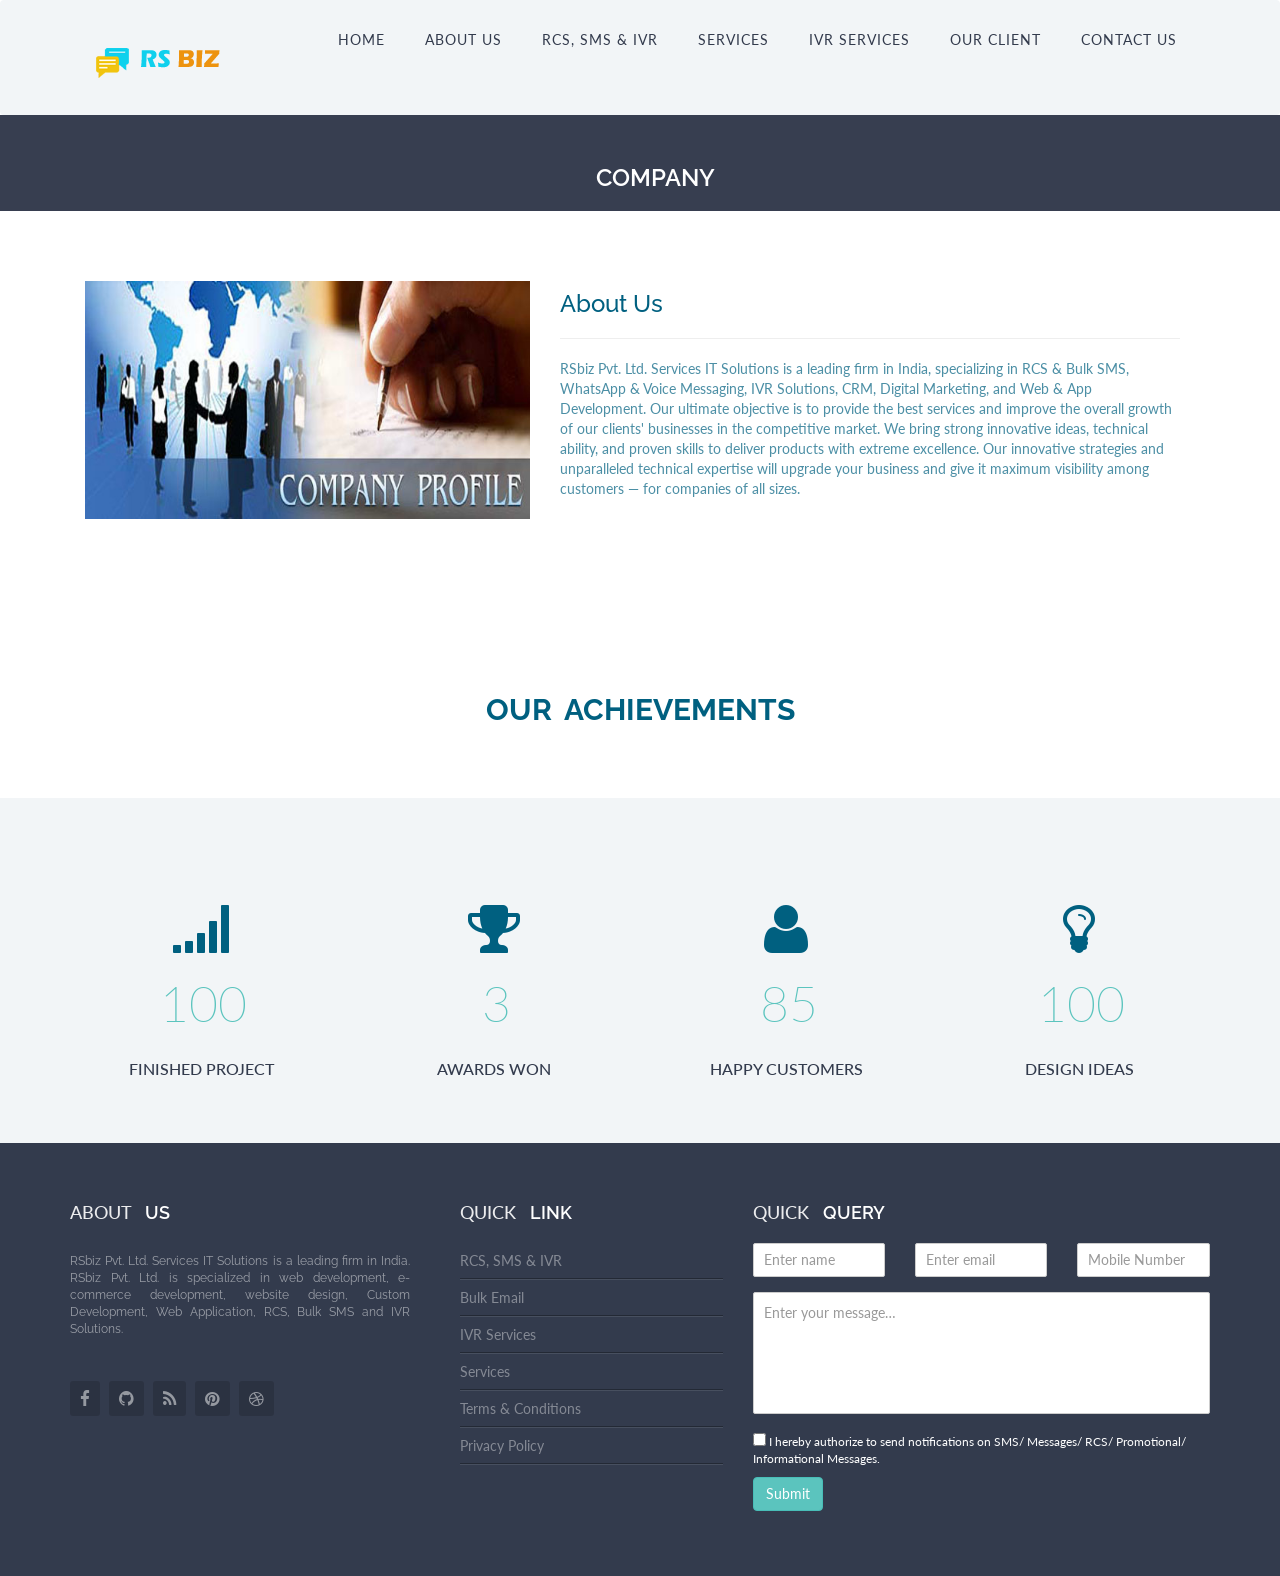
==== about-us.html @ 3142c150 "Initial commit: RCS, SMS & IVR rebrand - updated navbar and all service page content" ====
<!DOCTYPE html>

<!--[if lt IE 7 ]><html class="ie ie6" lang="en"> <![endif]-->

<!--[if IE 7 ]><html class="ie ie7" lang="en"> <![endif]-->

<!--[if IE 8 ]><html class="ie ie8" lang="en"> <![endif]-->

<!--[if (gte IE 9)|!(IE)]><!--><html class="not-ie" lang="en"> <!--<![endif]-->

<head>

	<!-- Basic Meta Tags -->

  <meta charset="utf-8">



  <!-- Title -->

  <title>RSbiz Pvt. Ltd. </title>

  <meta name="description" content="">

  <meta name="keywords" content="">

  <meta name="viewport" content="width=device-width, initial-scale=1.0">



  <!--[if (gte IE 9)|!(IE)]>

    <meta http-equiv="X-UA-Compatible" content="IE=edge">

    <meta http-equiv="Content-Type" content="text/html;charset=utf-8">

    <![endif]--> 



    <!-- Favicon -->

    <link href="img/favicon.png" rel="icon" type="image/png">



    <!-- Bootstrap -->

    <link href="css/bootstrap.min.css" rel="stylesheet">



    <!-- Font awesome -->

    <link href="css/font-awesome.min.css" rel="stylesheet"> 



    <!-- Animation -->

    <link href="css/animate.css" rel="stylesheet">



    <!-- Styles -->

    <link href="css/style.css" rel="stylesheet">



    <!-- Web Fonts -->

    <link href='http://fonts.googleapis.com/css?family=Lato:300,400,700,900,300italic,400italic,700italic' rel='stylesheet' type='text/css'>

    <link href='http://fonts.googleapis.com/css?family=Raleway:400,600,800,700' rel='stylesheet' type='text/css'>



  </head>













  <body>



    <!-- Header -->
    <header> 
 <div class="row">
<div class="col-md-12">
   <!-- Nav -->
   <div class="navbar navbar-custom" id="nav" role="navigation">

	 <div class="col-md-3">

            <a href="#" class="logo" title="Home"><img src="img/logo.png" alt=""></a>

            </div>

      <div class="container">

        <div class="navbar-header">

          <button type="button" class="navbar-toggle" data-toggle="collapse" data-target=".navbar-collapse">

            <span class="sr-only">Toggle navigation</span>

            <span class="icon-bar"></span>

            <span class="icon-bar"></span>

            <span class="icon-bar"></span>

          </button>

        </div>

        <div class="collapse navbar-collapse">

          <ul class="nav navbar-nav">



            <li class="dropdown">

              <a href="index.html">Home</a>

             

            </li>

			 <li class="dropdown">

              <a href="about-us.html">About Us</a>

            

            </li>

            <li class="dropdown">

              <a href="bulk-sms.html">RCS, SMS &amp; IVR</a>

              

            </li>



            <li class="dropdown">

              <a href="services.html">Services</a>

             

            </li>
		



           <li class="dropdown">

               <a href="ivr-services.html" title="">IVR Services</a>

             

            </li>

 <li class="dropdown">

               <a href="client.html" title="">Our Client</a>

             

            </li>

            



          



           



            <li class="dropdown">

              <a href="contact-us.html">Contact Us</a>

              

            </li>



          </ul>

        </div><!--/.nav-collapse -->

      </div>

    </div>
    
</div>

</div>
</header>

   

  







    <!-- HEADER-TITLE

    ================================================== -->

    <div class="row">

      <div class="header-wrapper text-ca text-2">

        <h3>Company</h3>

        

      </div>

    </div>



    <!-- end of header-title -->





    <!-- Services-1

    ================================================== -->

	<section class="blog_sidebar">

      <div class="container">



        <div class="col-md-12 ">

		<div class="row blog_item_list">

            <div class="col-lg-5 col-md-5 col-sm-5">

              <a href="#">

                <img class="img-responsive" src="img/profile.jpg" alt="portfolio" />

              </a>

            </div>

            <div class="col-lg-7 col-md-7 col-sm-7 text-left blog_detail">

              <h3>About Us

              </h3>

              

              <hr>

              <p>RSbiz Pvt. Ltd. Services IT Solutions is a leading firm in India, specializing in RCS &amp; Bulk SMS, WhatsApp &amp; Voice Messaging, IVR Solutions, CRM, Digital Marketing, and Web &amp; App Development. Our ultimate objective is to provide the best services and improve the overall growth of our clients' businesses in the competitive market. We bring strong innovative ideas, technical ability, and proven skills to deliver products with extreme excellence. Our innovative strategies and unparalleled technical expertise will upgrade your business and give it maximum visibility among customers — for companies of all sizes.</p>         

            </div>

          </div>

		  </div>

		  </div>

		  </section>

   



    <!-- End Services-4-->



    <!-- End Services-1-->













    <!-- Services-2

    ================================================== -->

	<section class="section">

    <div class="container">

      <div class="row wow swing">

        <h2 class="h2 text-bold-7 padding-b-20">Our <span class="txt-custom">Achievements</span></h2>

      </div>



      <!-- Team-member-1 -->

     

      <!-- Team-member-2 -->

      

      <!-- Team-member-3 -->

      

      <!-- Team-member-4 -->

      

    </div>

  </section>

    <section class="section bg-gray">

    <div class="container">

      <div class="row">

        <div class="col-md-3 col-sm-6 col-xs-6 wow pulse">

          <div class="counter">

            <i class="fa fa-signal fa-4x"></i>

            <div class="statistic-counter">

              <p><span>100</span></p>

              <p>Finished Project</p>

            </div>

          </div>

        </div>



        <div class="col-md-3 col-sm-6 col-xs-6 wow pulse">

          <div class="counter">

            <i class="fa fa-trophy fa-4x"></i>

            <div class="statistic-counter">

              <p><span>3</span></p>

              <p>Awards Won</p>

            </div>

          </div>

        </div>



        <div class="col-md-3 col-sm-6 col-xs-6 wow pulse">

          <div class="counter">

            <i class="fa fa-user fa-4x"></i>

            <div class="statistic-counter">

              <p><span>85</span></p>

              <p>Happy Customers</p>

            </div>

          </div>

        </div>



        <div class="col-md-3 col-sm-6 col-xs-6 wow pulse">

          <div class="counter">

            <i class="fa fa-lightbulb-o fa-4x"></i>

            <div class="statistic-counter">

              <p><span>100</span></p>

              <p>Design Ideas</p>

            </div>

          </div>

        </div>



      </div>

    </div>

  </section>



    <!-- end of Services-2 -->



   

    <!-- FOOTER-Top

    ================================================== -->

  
    <section class="footer2 bg-dark">

      <div class="container">

        <div class="row">
        <!-- About-US-->

          <div class="col-md-4 col-sm-6 footer-text">

            <h4>About <span>&nbsp;us</span></h4>

                      <p>RSbiz Pvt. Ltd.  Services IT Solutions is a leading firm in India. RSbiz Pvt. Ltd.  is specialized in web development, e-commerce development, website design, Custom Development, Web Application, RCS, Bulk SMS and IVR Solutions.</p>

              <ul class="social-links margin-t-35">

                <li><a href="#"><i class="fa fa-facebook"></i></a></li>

                <li><a href="#"><i class="fa fa-github"></i></a></li>

                <li><a href="#"><i class="fa fa-rss"></i></a></li>

                <li><a href="#"><i class="fa fa-pinterest"></i></a></li>

                <li><a href="#"><i class="fa fa-dribbble"></i></a></li>

              </ul>

          </div>

 <!-- Recent-Post-->

          <div class="col-md-3 col-sm-6">

            <h4>Quick <span>&nbsp;Link</span></h4>

            <ul class="list-unstyled">

              <li>



                <a class="block" href="bulk-sms.html">RCS, SMS &amp; IVR</a>

                <br>

              

              </li>

              <li>

                <a class="block" href="bulk-email.html">Bulk Email</a>

                <br>

                

              </li>

              <li>

                <a class="block" href="ivr-services.html">IVR Services</a>

                <br>

             

              </li>

			   <li>

                <a class="block" href="services.html">   Services</a>

                <br>

           

              </li>
			  
			  <li>

                <a class="block" href="terms.html">   Terms & Conditions</a>

                <br>

           

              </li>
			  
			  <li>

                <a class="block" href="privacy.html">   Privacy Policy</a>

                <br>

           

              </li>


            </ul>

          </div>

          <!-- Recent-Tweets-->

         

          <!-- Flickr-Photos-->

         <div class="col-md-5 col-sm-6">

            <h4>Quick <span>&nbsp;Query</span></h4>

           
           <form role="form" action="mail.php" method="post" style="">



            <div class="row">

              <div class="col-md-4 col-sm-6">

                  <div class="form-group form-custom">

                   

                    <input type="text" class="form-control" name="cname"  placeholder="Enter name" title="Please enter your name (at least 2 characters)" required>

                  </div>

                </div>

                <div class="col-md-4 col-sm-6">

                  <div class="form-group form-custom">

                   

                    <input type="email" class="form-control" name="email" placeholder="Enter email" title="Please enter a valid email address" required>

                  </div>

                </div>
				
				 <div class="col-md-4 col-sm-6">

                  <div class="form-group form-custom">

                   

                    <input type="email" class="form-control" name="Mobile Number" placeholder="Mobile Number" title="Please enter a valid Mobile Number" required>

                  </div>

                </div>


            </div> 



            <!-- End of row -->



            <div class="row">

              <div class="col-md-12">

                <div class="form-group form-custom">

               

                <textarea name="mes" class="form-control" cols="3" rows="5" placeholder="Enter your message…" title="Please enter your message (at least 10 characters)"></textarea>

              </div>

              </div>

            </div> 



            <!-- End of row -->



            <div class="row">

              <div class="col-md-12">

                                         
                <div class="form-group">
   <p class="form-check-label small" for="flexCheckDefault" style="color:#ffffff;">
   <input class="form-check-input me-2 " type="checkbox" value=""
                                                id="flexCheckDefault">
                                                I hereby authorize to send notifications on SMS/ Messages/ RCS/ Promotional/ Informational Messages.
                                            </p>
                  <button type="submit" class="btn btn-info">Submit</button>

                </div>

              </div>

            </div> <!-- End of row -->



          </form>

          </div>

        
        </div>

      </div>

    </section>




    <!-- End Footer-top-->











    <!-- FOOTER

    ================================================== -->



   



    <!-- End Footer-->









   <!-- JavaScripts -->

   <script type="text/javascript" src="js/jquery-1.10.2.js"></script> 

   <!-- Bootstrap -->                                                      

   <script type="text/javascript" src="js/bootstrap.min.js"></script>

   <!-- Scroll -->

   <script src="js/scroll.js"></script>

   <!-- Hover-effect --> 

   <script type="text/javascript" src="js/jquery.hoverdir.js"></script>

   <script type="text/javascript">

   $(function() { $(' .portfolio-wrapper > .effect ').each( function() { $(this).hoverdir(); } );});

   </script>

   <!-- Bxslider -->  

   <script src="js/owl.carousel.js"></script>

   <!-- Sticky --> 

   <script type="text/javascript" src="js/jquery.sticky.js"></script> 

   <!-- Tinynav --> 

   <script type="text/javascript" src="js/tinynav.min.js"></script>

   <!-- wow/animation -->  

   <script src="js/wow.min.js"></script>

   <script>new WOW().init();</script>  

   <!-- Tinynav --> 

   <script type="text/javascript" src="js/jquery.flexslider.js"></script>

   <!-- Custom --> 

   <script type="text/javascript" src="js/main01.js"></script> 

   

  </body>

</html>
---- css/style.css ----
/*-------------------------------------------------
 =  Table of Css

 1.GENERAL
 2.LOGO
 3.NAVIGATION  
 4.HOME/FLEXSLIDER/VIDEO BACKGROUND
 5.SERVICES
 6.PORTFOLIO
 7.SIDEBAR
 8.TEAM/PROFILE
 9.CLIENT
 10.COUNTER NUMBER
 11.BLOG
 12.PAGES
 13.FEATURES
 14.CONTACT
 15.FOOTER
 16.SCROLLBAR-STYLE(ONLY FOR CHROME)
 17.HEADER-TITLE
 18.RESPONSIVE STYLE
-------------------------------------------------*/


body{
	overflow-x: hidden;
	overflow-y: scroll;
	font-family: 'Lato', sans-serif;
	color: #006080;
	text-align: center;
}

.top-header {color: rgba(255, 255, 255, 0.3);
    background-color: #2d343e;
    background-color: #414750;
    height:64px;}
	
.top-header ul li { margin:0;
padding:0;
list-style-type: none;
vertical-align: middle;
display: inline-block;
    }
	
.top-header .list-group li > img {
    display: inline-block;
    vertical-align: middle;
	margin-top:5px;
	}
	
.top-header .list-group li + li { margin-left:10px;}

    
.top-header .list-group, span {margin: 0 0 0 5px;
    line-height:4px;
	/*font-size:16px;*/
	text-align:left;}




.top-header .list-group { float: left;
    }


/*-------------------------------------------------*/
/* 1. GENERAL
/*-------------------------------------------------*/
.section{
	padding-top: 6em;
	padding-bottom: 3em;
}
textarea,input[type="text"]{
    resize: none;
    display: inline-block;
   -webkit-font-smoothing: antialiased;
}


/* ------Background-colors-----*/
.bg-gray{
	background-color: #f2f5f7;
}
.bg-dark{
	background-color: #333b4d;
}
.bg-black{
	background-color: rgba(0,0,0,0.9);
}


/* ------Padding/Marging Class-----*/
.padding-0{
	padding: 0;
}
.padding_30{
	padding: 30px 0px;
}
.padding_50{
	padding: 50px 0px;
}
.padding_100{
	padding: 100px 0px;
}
.padding-t-10{
	padding-top: 10px;
}
.padding-t-15{
	padding-top: 15px;
}
.padding-t-20{
	padding-top: 20px;
}
.padding-t-30{
	padding-top: 30px;
}
.padding-t-50{
	padding-top: 50px;
}
.padding-t-b-10{
	padding-top: 10px !important;
	padding-bottom: 10px !important;
}
.padding-t-b-15{
	padding-top:15px;
	padding-bottom: 15px;
}
.padding-b-10{
	padding-bottom: 10px;
}
.padding-b-20{
	padding-bottom: 20px;
}
.padding-l-r-20{
	padding: 0px 20px;
}
.padding-l-r-40{
	padding: 0px 40px;
}
.margin-0{
	margin: 0;
}
.margin-t-35{
	margin-top: 35px !important;
}


/* ------Image width 100%------*/
.img-w img{
	width: 100%;
}


/* ------Social-----*/
ul.social li{
	display: inline;
	text-align: center;
}
ul.social li i{
	padding: 8px;
	border: 1px solid #333b4d;
	font-weight: 400;
	color: #333b4d;
	margin-top:15px;
}
ul.social li i:hover{
	color: #5bc4be;
	border: 1px solid #5bc4be;
}


/* -----Bootstrap-BUTTONS-----*/
.btn:focus,.btn:active{
	outline: none;
}


/* ------TYPOGRAPHY-----*/
.txt-custom{
	color: #006080;
}
.txt-primary{
	color: #333b4d;
}
.txt-white{
	color: #fff;
}
.text-2{
	font-family: 'Raleway', sans-serif;
}
.text-16{
	font-size: 16px;
}
.text-ca{
	text-transform: uppercase;
}
.text-bold-7{
	font-weight: 700;
}
.text-bold-6{
	font-weight: 600;
}
.text-bold-5{
	font-weight: 500;
}
.text-bold-8{
	font-weight: 800;
}
p{
	font-size: 15px;
}
a{
	color: #333b4d;
}
a:focus{
	outline: none;
}
a:hover{
	text-decoration: none;
	color: rgba(51,59,77,.7 );
}
.ver-align{
	vertical-align: middle;
}
.fl-left{
	float: left;
}
.h1,.h2,.h3,.h4,.h5,.h6{
	text-transform: uppercase;
	font-family: 'Raleway', sans-serif;
}


/* --------------------------------------------------------	*/
/* 2. LOGO  */
/* --------------------------------------------------------	*/

.top-container {
	text-align: center;
	vertical-align: middle;
	background-color: #000;
}
.logo img {
	padding:20px 0px 20px 0px;
}

/* --------------------------------------------------------	*/
/* 3. Navigation  */
/* --------------------------------------------------------	*/

.navbar,.navbar-collapse{
	border: none;
	margin-bottom: 0px;
	min-height: 10px;
	width: 100%;
	z-index: 10000;
}
.navbar-nav,.nav li{
	float: none;
}
.nav{
	text-align:center;
	/*border-top: 1px solid #ccc;*/
	margin-top:20px;
}


#header {
    width: 100%;
    float: left;
    z-index: 1500;
    position: relative;
    backface-visibility: hidden;
    -webkit-backface-visibility: hidden;}


#header.sticky {
    position: fixed;
    top: 0;
    left: 0;
}

.nav li{
	display:inline;
}
.nav>li>a{
	padding: 10px 18px;
	display:inline-block;
}

.navbar-custom{
	background-color: #f2f5f7;
	/*-webkit-box-shadow: 2px 4px 5px 0px rgba(0, 0, 0, 0.2);
	-moz-box-shadow:    2px 4px 5px 0px rgba(0, 0, 0, 0.2);
	box-shadow:         2px 4px 5px 0px rgba(0, 0, 0, 0.2);
	border-radius: 0px;*/
}

.navbar-nav>li>a {
	color: #333b4d;
	font-size: 14px;
	text-transform: uppercase;
	letter-spacing: 1px; 
}


.navbar-toggle{
	border: 1px solid #000;
}

span.icon-bar{
	background-color: #000;
}

.navbar-nav>li>a:hover,.navbar-nav>li>a:focus{
	color: #5bc4be;
	background-color: #f2f5f7;
	-webkit-transition: all 0.3s ease-out;
	-moz-transition: all 0.3s ease-out;
	-ms-transition: all 0.3s ease-out;
	-o-transition: all 0.3s ease-out;
	transition: all 0.3s ease-out;
}

.nav .open > a:focus,.nav .open >a:active{
	background-color: #f2f5f7;
	outline: none;
}
.caret{
	margin-top: -4px;
}
/* ------DROPDOWN-----*/
@media (min-width: 767px) {

	/*Dropdown Menu*/
	.navbar-nav .dropdown-menu { 
		padding: 0;
		border: none;
		min-width: 170px;
		border-radius: 0; 
		z-index: 9999 !important;
		margin-top: 12px !important;
		border-top: 3px solid #5bc4be;
	}

	.navbar-nav .dropdown-menu li a { 
		color: #333b4d; 
		font-size: 14px; 
		font-weight: 400; 
		padding: 7px 25px; 
		text-align: left;
		border-bottom: solid 1px #eee;
	}
	.navbar-nav .dropdown-menu li > a:hover {
		color: #5bc4be;
		-webkit-transition: all 0.1s ease-in-out;
		-moz-transition: all 0.1s ease-in-out;
		-o-transition: all 0.1s ease-in-out;
		transition: all 0.1s ease-in-out;
	}

	.navbar-nav .dropdown-menu li > a:focus {
		background: none;
	}	
	.navbar-nav > li.dropdown:hover > .dropdown-menu {
		display: block;
	}
}

/*-------------------------------------------------*/
/* 4. HOME  / FLEXSLIDER / VIDEO BACKGROUND
/*-------------------------------------------------*/

.home-section {
	position: relative;
	overflow: hidden !important;
	width: 100%;
	height: 100%;
}

.bg-home {
	position: absolute;
	width: 100%;
	height: 100%;
	min-width: 1920px;
	top: 0;
	left: 50%;
	margin-left: -960px;
	overflow: hidden;
	z-index: -1;
}

.bg-home img {
	width: 100%;	
}


/* ------FLEXSLIDER-----*/
.flexslider {
    top: 50%;
    transform: translateY(-50%);
    position: absolute;
    width: 100%;
    z-index: 2;
}

.flexcaption {
    max-width: 1170px;
    padding: 0 90px;
    margin: 0 auto;
    text-align: center;
}

.flexcaption h1 {
    color: #ffffff;
    font-size: 48px;
    font-weight: 300;
    text-transform: uppercase;
    margin: 80px 15px;
    line-height: 1.15;
}

.flexcaption h1 span {
	display: inline-block;
}

.flexcaption h1 span.change-color {
	color: #5bc4be;
	font-weight: bold;
}

.flexcaption > p {
    color: #ffffff;
    font-size: 18px;
    font-weight: 500;
    line-height: 26px;
    max-width: 700px;
    margin: 15px auto 20px;
}


/* ------Home option-02 Video-BG-----*/
.video_bg{
	position: relative;
	vertical-align: middle;
	text-align: center;
	padding: 200px 0px;
	overflow: hidden;
	background-color: rgba(51,59,77,.7);
}
.video_wrap {
	position: absolute;
	width: 100%;
	height: 0;
	padding-bottom: 57%;
	left: 0;
	top: 0;
	z-index: -1;
}
.video_wrap > video{
	width: 100%;
	margin-top: -26%;
	min-height: 200px;
}


/* ------Home option-03 slider-----*/
#default-slider{
    height:650px !important;
}
.sider-down{
	top:50%;
}


/*-------------------------------------------------*/
/* 5. SERVICES
/*-------------------------------------------------*/

/*-------------------SERVICES-1.1--------------------*/
.service1-item{
	text-align: center;
	padding: 20px 0px;
}

.service1-item p{
	color: rgba(51,59,77,.7 );
	padding: 10px 10px 0px 10px;	
	line-height: 25px;
}

/*-------------------SERVICES-1.2--------------------*/
.service2-item{
	padding: 35px 0px;
}

.service2-item p{
	color: rgba(51,59,77,.7 );
	padding: 10px 10px 0px 10px;
	text-align: justify;	
	line-height: 20px;
}
/*-------------------SERVICES-2.1--------------------*/
.service3-box{
	text-align: center;
	margin-bottom: 20px;
    padding: 15px 10px;
}
.service3-box .service3-icon i{
   font-size: 36px;
   margin-bottom: 15px;
   width: 80px;
   height: 80px;
   line-height: 80px;
   text-align: center;
   border-radius: 50%;
   border: 1px solid rgba(51,59,77,.2);
   -webkit-transition: all 0.5s ease-out;
	-moz-transition: all 0.5s ease-out;
	-ms-transition: all 0.5s ease-out;
	-o-transition: all 0.5s ease-out;
	transition: all 0.5s ease-out;
}
.service3-box:hover .service3-icon i{
	background-color: #333b4d;
	color: #5bc4be;
}

.service3-box p{
	color: rgba(51,59,77,.7 );
	padding: 10px 10px 0px 10px;	
	line-height: 20px;
}

/*-------------------SERVICES-2.2--------------------*/
.service4-box{
	text-align: center;
	margin-bottom: 20px;
    padding: 15px 10px;
}
.service4-box .service4-icon i{
   font-size: 24px;
   margin-bottom: 15px;
   width: 70px;
   height: 70px;
   line-height: 70px;
   text-align: center;
   border-radius: 50%;
   border: 1px solid rgba(51,59,77,.2);
   -webkit-transition: all 0.5s ease-out;
	-moz-transition: all 0.5s ease-out;
	-ms-transition: all 0.5s ease-out;
	-o-transition: all 0.5s ease-out;
	transition: all 0.5s ease-out;
}
.service4-box:hover .service4-icon i{
	background-color: #333b4d;
	color: #5bc4be;
}

.service4-box p{
	color: rgba(51,59,77,.7 );
	padding: 10px 10px 0px 10px;	
	line-height: 20px;
}


/*-------------------------------------------------*/
/*  6. PORTFOLIO
/*-------------------------------------------------*/

.portfolio-thumnail {
	list-style: none;
	position: relative;
	padding: 0;
	margin: 30px auto;
	vertical-align: middle;
}

.portfolio-thumnail img{
	width: 100%;
	height: auto;
	border-radius: 3px;
}
.portfolio-thumnail .effect a div {
	top: 0px;
	left: -100%;
	-webkit-transition: all 0.3s ease;
	-moz-transition: all 0.3s ease-in-out;
	-o-transition: all 0.3s ease-in-out;
	-ms-transition: all 0.3s ease-in-out;
	transition: all 0.3s ease-in-out;
}
.portfolio-thumnail .effect a:hover div{
	left: 0px;
}

.portfolio-thumnail .effect {
	float: left;
	position: relative;
}
.portfolio-thumnail .effect a,
.portfolio-thumnail .effect a img {
	display: block;
	position: relative;
}
.portfolio-thumnail .effect a {
	overflow: hidden;
}
.portfolio-thumnail .effect a div {
	position: absolute;
	background: rgba(75,75,75,0.7);
	width: 100%;
	height: 100%;
	border-radius: 3px;
}
.portfolio-thumnail .effect a div span {
	display: block;
	margin: 30% 20% 20% 14%;
	text-transform: uppercase;
	font-weight: normal;
	color: #5bc4be;
	text-shadow: 1px 1px 1px rgba(0,0,0,0.2);
	width:100%;
}
/* -------------- Portfolio-page / 4-Column ----------------- */
/* --- Isotop-filter --- */
.portfolio-filter {
	text-align: center;
	padding-bottom: 20px;
	list-style: none;
}
.portfolio-filter li {
   display: inline-block;
   float: none;
   line-height: 50px;
   margin: 0;
   text-align: center;
   width: auto;
}

.portfolio-filter a { 
    padding: 5px 10px;
    color:#333b4d;
    border-radius: 3px;
    border: 1px solid #333b4d;
    text-decoration:none;
    font-weight: 700;
}

.portfolio-filter a.current { 
    color: #5bc4be;
    outline: none;
    border: 1px solid #5bc4be;
}
/* -------------- Portfolio- 3-Column ----------------- */
.portfolio-filter-3column {
    text-align: center;
    padding-bottom: 20px;
    list-style: none;
}
.portfolio-filter-3column li {
    display: inline-block;
    float: none;
    line-height: 50px;
    margin: 0;
    text-align: center;
    width: auto;
}

.portfolio-filter-3column a { 
    padding: 5px 10px;
    border-radius: 3px;
    color:#333b4d;
    border: 1px solid #333b4d;
    text-decoration:none;
    font-weight: 700;
}

.portfolio-filter-3column a.active { 
    color: #5bc4be;
    outline: none;
    border: 1px solid #5bc4be;
}

/* --- Isotop-css --- */
.isotope-item {
    z-index: 2;
}
.isotope-hidden.isotope-item {
    z-index: 1;
}

.isotope,
.isotope .isotope-item {
  /* change duration value to whatever you like */
  -webkit-transition-duration: 0.8s;
     -moz-transition-duration: 0.8s;
      -ms-transition-duration: 0.8s;
       -o-transition-duration: 0.8s;
          transition-duration: 0.8s;
}

.isotope {
  -webkit-transition-property: height, width;
     -moz-transition-property: height, width;
      -ms-transition-property: height, width;
       -o-transition-property: height, width;
          transition-property: height, width;
}

.isotope .isotope-item {
  -webkit-transition-property: -webkit-transform, opacity;
     -moz-transition-property:    -moz-transform, opacity;
      -ms-transition-property:     -ms-transform, opacity;
       -o-transition-property:      -o-transform, opacity;
          transition-property:         transform, opacity;
}

/* -------------- Portfolio/Background----------------- */
.portfolio-bg{
	background-color: #fff;
	padding-bottom: 5px;
	margin: 15px 0px;
	min-height: 240px;
	border-bottom-left-radius: 3px;
	border-bottom-right-radius: 3px;
	border: 2px solid #eee;
}
.portfolio-bg img{
	width: 100%;
	height: auto;
	border-top-left-radius: 3px;
	border-top-right-radius: 3px;
}
.portfolio-bg h5{
	text-transform: uppercase;
	font-weight: 700;
}
.portfolio-bg h6{
	padding: 0px 20px;
}
.portfolio-bg h4{
	text-transform: uppercase;
	font-weight: 700;
}
/* -------------- Portfolio-4/One----------------- */
.date-title{
	background-color: #5bc4be;
	border-radius: 4px;
}
.date-title p{
	color: #fff;
	padding: 10px;
}
.portfolio-one{
	padding: 50px 0px;
}

.portfolio-one h4{
	text-transform: uppercase;
}
/* -------------- Portfolio-detail----------------- */
.portfolio-detail{
	padding: 80px 0px;
}
.portfolio-detail p{
	text-align: justify;
}
.tech-list{
	list-style: none;
	padding: 0;
}
.social-port{
	padding: 0;
}

/* -------Pager------- */
.page-header {
	text-transform: uppercase;
	padding-top: 50px;
}
.pager{
	margin: 50px 15px 0px 15px;

}
.pager li > a{
	color: #5bc4be;
	border-radius: 5px;
}
.pager li > a:hover{
	color: #fff;
	background-color: #333b4d;
}


/*-------------------------------------------------*/
/* 7. SIDEBAR
/*-------------------------------------------------*/

.widget-search {
	padding: 20px 0px 25px 0px;
}
.widget-search .form-control{
	outline: none !important;
	border-radius: 0px;
	height: 40px;
	border: 1px solid rgba(51,59,77,.4);
	box-shadow: none;
}
.widget-search .form-control:focus{
	border: 1px solid #5bc4be;
}
.widget-search a i:hover{
	color: #5bc4be;
}
.widget-search i {
	position: absolute;
	top: 0;
	padding-top: 20px;
	right: 30px;
	line-height: 38px;
	text-align: center;
	color: #999;
}

.nav-list{
	list-style: none;
	padding: 0;
	padding-bottom: 20px;
}
.nav-list li{
	padding: 7px 0px;
	border-bottom: 1px solid #eee;
	width: 100%;
}
.nav-list li a{
	color: #5bc4be;
	font-weight: 600;
}
.nav-list li a:hover{
	color: #333b4d;
}
.tags{
	padding-bottom: 30px;
}

.tags a {
	height: 35px;
	font-size: 13px;
	line-height: 35px;
	color: #90979f;
	background: #e6edf2;
	padding: 6px 12px;
	margin-right: 5px;
}
.tags a:hover {
	color: #fff;
	background: rgba(51,59,77,.7);
	-webkit-transition: all 0.3s ease;
	-moz-transition: all 0.3s ease-in-out;
	-o-transition: all 0.3s ease-in-out;
	-ms-transition: all 0.3s ease-in-out;
	transition: all 0.3s ease-in-out;
}
/*-------------------------------------------------*/
/* 8. TEAM  /  PROFILE
/*-------------------------------------------------*/
.team-member{
	height: 100%;
	width: 100%;
	background-color: #f2f5f6;
	border: 1px solid rgba(51,59,77,.1);
	margin: 30px 0px;
}

.member {
    padding: 5px;
    width: 150px;
    height: 150px;
    background: white;
    border-radius: 100%;
    -moz-border-radius: 100%;
    overflow: hidden;
    display: inline-block;
    margin-top: 30px;
}
.circle-img {
    border-radius: 100%;
    -moz-border-radius: 100%;
}

.team-member h4{
	text-transform: uppercase;
}
.team-member p{
	font-size: 12px;
	font-family: 'Raleway', sans-serif;
	padding-bottom: 20px;
	color: rgba(51,59,77,.5);
}
.team-member ul{
	padding: 0px;
}


/* -------------- Team-page----------------- */

.team-member-2{
	background-color: #f2f5f7;
	padding-bottom: 50px;
	height: 100%;
	border: 1px solid rgba(51,59,77,.1);
}

.team-item {
	width: 100%;
	height: 100%;
	position: relative;
	cursor: pointer;
	-webkit-transition: all 0.4s ease-in-out;
	-moz-transition: all 0.4s ease-in-out;
	-o-transition: all 0.4s ease-in-out;
	-ms-transition: all 0.4s ease-in-out;
	transition: all 0.4s ease-in-out;
}

.team-img-1 { 
	background-image: url(../img/team/team1.jpg);
}

.team-img-2 { 
	background-image: url(../img/team/team2.jpg);
}

.team-img-3 { 
	background-image: url(../img/team/team3.jpg);
}
.team-img-4 { 
	background-image: url(../img/team/team4.jpg);
}
.team-img-5 { 
	background-image: url(../img/team/team5.jpg);
}
.team-img-6 { 
	background-image: url(../img/team/team6.jpg);
}
.team-img-7 { 
	background-image: url(../img/team/team7.jpg);
}
.team-img-8 { 
	background-image: url(../img/team/team8.jpg);
}

.team-info {
	position: absolute;
	width: 100%;
	height: 100%;
	opacity: 0;
	cursor: pointer;
	-webkit-transition: all 0.4s ease-in-out;
	-moz-transition: all 0.4s ease-in-out;
	-o-transition: all 0.4s ease-in-out;
	-ms-transition: all 0.4s ease-in-out;
	transition: all 0.4s ease-in-out;
	
	-webkit-transform: scale(0);
	-moz-transform: scale(0);
	-o-transform: scale(0);
	-ms-transform: scale(0);
	transform: scale(0);
}

.team-info h3 {
	color: #fff;
	text-transform: uppercase;
	position: relative;
	letter-spacing: 2px;
	font-size: 22px;
	margin: 0 30px;
	padding: 65px 0 0 0;
	height: 110px;
	text-shadow: 
		0 0 1px #fff, 
		0 1px 2px rgba(0,0,0,0.3);
}

.team-info p {
	color: #fff;
	padding: 10px 5px;
	font-style: italic;
	margin: 0 30px;
	font-size: 12px;
	border-top: 1px solid rgba(255,255,255,0.5);
}

.team-info p a {
	display: block;
	color: #fff;
	color: rgba(255,255,255,0.7);
	font-style: normal;
	font-weight: 700;
	text-transform: uppercase;
	font-size: 9px;
	letter-spacing: 1px;
	padding-top: 4px;
}

.team-info p a:hover {
	color: #333b4d;
	
}

.team-item:hover {
	box-shadow: 
		inset 0 0 0 115px rgba(90,196,190, 0.4),
		inset 0 0 0 7px rgba(255,255,255,0.8),
		0 1px 2px rgba(0,0,0,0.1);
}

.team-item:hover .team-info {
	opacity: 1;
	-webkit-transform: scale(1);
	-moz-transform: scale(1);
	-o-transform: scale(1);
	-ms-transform: scale(1);
	transform: scale(1);	
}


 .team_wrapper {
	margin: 20px 0 0 0;
	padding: 0;
	list-style: none;
	display: block;
	text-align: center;
	width: 100%;
}

.team_wrapper:after,
.team-item:before {
	content: '';
    display: table;
}

.team_wrapper:after {
	clear: both;
}

.team_wrapper li {
	width: 230px;
	height: 280px;
	display: inline-block;
	margin: 20px;
}
.team_wrapper .social{
	margin-top: 12px;
}
.team_wrapper .social li{
	margin: 0px;
}
.team_wrapper .social li i{
	padding: 5px;
	border: none;
	font-size: 16px;
	font-weight: 400;
	color: #333b4d;
}
.team_wrapper .social li i:hover{
	border: none;
}

/* -------------- Team-profile----------------- */
.team-member-profile{
	background-color: #f2f5f7;
	padding-bottom: 10px;
	border: 2px solid #eee;
}
.team-member-profile img{
	width: 100%;
}



/* --------------------------------------------------------	*/
/* 9. CLIENT  */
/* --------------------------------------------------------	*/
#client-wrapper .item{
    margin: 3px;
}
#client-wrapper .item img{
    display: block;
    width: 100%;
    height: auto;
 }




/* --------------------------------------------------------	*/
/* 10. COUNTER NUMBER */
/* --------------------------------------------------------	*/
.counter{
	padding:20px 0px;
}
.statistic-counter p {
    color: #333b4d;
    font-size: 16px;
    font-weight: 500;
    text-transform: uppercase;
    margin: 0;
}

.statistic-counter p span {
    display: inline-block;  
    color: #5bc4be;
    font-size: 50px;
    font-weight: 200;
    margin-bottom: 10px;
    line-height: 90px;
}



/*-------------------------------------------------*/
/*  11. BLOG
/*-------------------------------------------------*/
.blog-wrapper{
	height: 100%;
	width: 100%;
	background-color: #fff;
	border: 2px solid rgba(51,59,77,.1);
	margin: 30px 0px;
	min-height: 400px;
}

.blog-wrapper img{
	width: 100%;
	height: auto;
	margin-bottom: 30px;
}
.blog-wrapper .fotorama,.blog-wrapper .videoWrapper,.blog-wrapper .audioWrapper{
	margin-bottom: 30px;
}
.blog_link{
	min-height: 170px;
	vertical-align: middle;
	height: 100%;
}
.blog_link .linkWrapper{
   margin-top: 30px;
}
.blog_link .linkWrapper a{
	padding: 14px;
}
.blog-wrapper h5{
	text-transform: uppercase;
	font-weight: 700;
}
.blog-wrapper p{
	font-size: 12px;
	padding: 0px 30px;
	padding-bottom: 20px;
	color: rgba(51,59,77,.5);
}
.a-link{
	float: right;
	padding-right: 15px;
	color: #5bc4be;
	text-transform: uppercase;
	padding: 30px 15px;
	font-weight: 700;
}
.blog-detail{
	padding: 80px 0px;
}
.blog-detail img{
	max-height: 400px;
	width: 100%;
}
.blog_list{
	padding-top: 50px;
}
.blog_list p{
	opacity: 0.7;
}
.blog_item_list{
	padding: 20px 0px;
}

.blog_item_list h3{
	margin-top: 10px;
	font-family: 'Raleway', sans-serif;
}
.blog-1_meta span{
	font-style: italic;
	font-weight: 500;
	padding: 2px;
}
.blog-1_meta span a:hover{
	color: #5bc4be;
}

/* --------Video--------*/
.videoWrapper {
	position: relative;
	padding-bottom: 56.25%; /* 16:9 */
	padding-top: 25px;
	height: 0;
}
.videoWrapper iframe {
	position: absolute;
	top: 0;
	left: 0;
	width: 100%;
	height: 100%;
	border: none;
}

/* --------Audio--------*/
.audioWrapper iframe {
	top: 0;
	left: 0;
	width: 100%;
	height: 100%;
	border: none;
}


/* --------Link--------*/
.linkWrapper a{
	color: #333b4d;
	font-size: 24px;
}
.linkWrapper a:hover {
	color: #5bc4be;
}
.linkWrapper p{
	opacity: 0.7;
	font-weight: 600;
}

/* --------Slider--------*/
.fotorama__nav--dots .fotorama__nav__frame {
	display: none;
}

.blog_widget{
	padding-top: 50px;
}
.blog_sidebar{
	padding:50px 0px;
}
.blog_detail{
	padding: 0px 30px 0px 15px;
}
.blog_detail p{
	opacity: 0.7;
}

/* --------Sidebar-left--------*/
.sidebar_left{
	padding-left: 30px;
}
.sidebar_left h5,.sidebar_right h5{
	opacity: 0.8;
	line-height: 18px;
}
/* --------Sidebar-right--------*/
.sidebar_right{
	margin-right: 30px;
}
.sidebar_right .widget-search i {
	position: absolute;
	top: 0;
	padding-top: 20px;
	right: 60px;
	line-height: 38px;
	text-align: center;
	color: #999;
}

.blog_p{
	padding: 12px 40px;
	opacity: 0.7;
	font-size: 12px;
	color: #5bc4be;
}
.text-left p{
	font-size: 14px;
}

.blog_author{
	padding: 30px 0px;
}
.blog_author img,.media img{
	width: 100px;
	height: 100px;
	border-radius: 50%;
}
/* --------Media--------*/
.media img{
	width: 52px;
	height: 52px;
}
.blog_author h5{
	font-weight: 700;
}
.media-heading{
	text-transform: uppercase;
	font-weight: 700;
	font-size: 16px;
}
.media-body h6{
	color: #5bc4be;
	font-style: italic;
}
.media-body a{
	float:right;
	color:#5bc4be;
	font-size: 14px;
	font-family: 'Raleway', sans-serif;
}

/* --------Sub-media--------*/
.sub_media{
	padding: 30px 0px;
	width: 100%;
}

/* --------Comment-box--------*/
.comment_box{
	padding: 50px 0px 0px 0px;
}

/* --------Blog-Form--------*/
.blog_form{
	padding: 11px;
	border-radius: 2px;
	border: 1px solid rgba(51,59,77,.4);
	color: #333b4d;
	width: 100%;
	max-height: 108px;
	box-shadow: none;
}
.blog_form:focus,.blog_form:hover{
	border: 1px solid #5bc4be;
	box-shadow: none;
	outline: none;
}

/* --------Blog-Sidebar--------*/
.blog_single_sidebar{
	padding: 0px 40px;
}
.blog_single_sidebar .blog_detail{
	padding: 30px 0px 0px 0px;
}



/*-------------------------------------------------*/
/* 12. PAGES
/*-------------------------------------------------*/

/* --------- Sign-Up/Sign-in -------- */
.centered{
	float: none;
	margin-left: auto;
	margin-right: auto;
	display: block;
}
.sign_up_form .form-group label{
	text-transform: uppercase;
	padding: 5px 0px;
}
.sign_up_form .form-group .form-control{
	padding: 18px;
	border-radius: 2px;
	border: 1px solid transparent;
	box-shadow: none;
	color: #333b4d;
	width: 100%;
	background-color: #f2f5f7;
}
.sign_up_form .form-group .form-control:focus{
	box-shadow: none;
	border: 1px solid #5bc4be;
	background-color: transparent;	
}
.checkbox label{
	text-transform: none !important;
}


/* --------- Error-page / 404 ------- */
.error_page{
	padding: 60px 0px;
}

.error_page h1{
	font-size: 120px;
	font-weight: 600;
	color: rgba(51,59,77,.5);
	font-family: 'Raleway', sans-serif;
	line-height: 0;
	margin-bottom: 20px;
	margin-top: 0px;
}
.error_page h1 span {
	color: #5bc4be;
}


/*-------------------------------------------------*/
/* 13. FEATURES
/*-------------------------------------------------*/

/*------------Icons-------*/
.page_icon h3{
	padding: 20px 0px;
}
.table{
	font-size: 16px;
}
.table td i{
	font-size: 20px;
}


.compo_title h4{
	padding: 20px 0px;
	text-transform: uppercase;
}
/*---------------------------- Components --------------------------------*/

/*------ Tabs-----*/
.compo_tab .nav{
	text-align: left;
	border: none;
}
.nav-pills > li > a {
	border-radius: 0px;
}
.nav-tab li a{
	padding: 10px 20px;
	background-color: #f2f5f7;
	color: #5bc4be;
	font-size: 16px;
	-webkit-transition: all 0.4s ease-in-out;
	-moz-transition: all 0.4s ease-in-out;
	-o-transition: all 0.4s ease-in-out;
	-ms-transition: all 0.4s ease-in-out;
	transition: all 0.4s ease-in-out;
}
.nav-tab li a:hover{
	background-color: #333b4d;
	color: #fff;
}
.nav-tabs.nav-justified > .active > a,.nav-tabs.nav-justified li a{
	background-color: #f2f5f7;
	color: #5bc4be;
	font-size: 16px;
	width: 100%;
	border: none;
	border-radius: 0px;
	-webkit-transition: all 0.4s ease-in-out;
	-moz-transition: all 0.4s ease-in-out;
	-o-transition: all 0.4s ease-in-out;
	-ms-transition: all 0.4s ease-in-out;
	transition: all 0.4s ease-in-out;
}
.nav-tabs.nav-justified li a{
	background-color: #333b4d;
	color: #fff;
}
.nav-tabs.nav-justified > .active > a:hover{
	border: none;
	background-color: #f2f5f7;
	color: #5bc4be;
}
.nav-tabs.nav-justified li {
	margin-left: 2px;
}

.tab-pane{
	background-color: #f2f5f7;
}
.tab-pane p{
	padding: 20px;
}



/*------ Buttons-----*/
.button_bar{
	padding: 10px 0px;
	margin: 0;
}
.button_items{
	padding: 10px 0px;
	margin: 0px;
}
.button_items button{
	margin-right: 10px;
}

.btn-default_2,.btn-primary_2,.btn-success_2,.btn-info_2,.btn-warning_2,.btn-danger_2{
	background: transparent;
	border-radius: 3px;
	-webkit-transition: all 0.4s ease-in-out;
	-moz-transition: all 0.4s ease-in-out;
	-o-transition: all 0.4s ease-in-out;
	-ms-transition: all 0.4s ease-in-out;
	transition: all 0.4s ease-in-out;
}
.btn-default_2{
	border: 1px solid rgba(51,59,77,.5);
	color: rgba(51,59,77,.5);
}
.btn-default_2:hover{
	background-color: #f2f5f7;
	border: 1px solid #f2f5f7;
}
.btn-primary_2:hover,.btn-success_2:hover,.btn-info_2:hover,.btn-warning_2:hover,.btn-danger_2:hover{
	color: #fff;
}
.btn-primary_2{
	border: 1px solid #333b4d;
	color: #333b4d;
}
.btn-primary_2:hover{
	background-color: #333b4d;
}
.btn-success_2{
	border: 1px solid #4cc87f;
	color: #4cc87f;
}
.btn-success_2:hover{
	background-color: #4cc87f;
}
.btn-info_2{
	border: 1px solid #41b5ae;
	color: #41b5ae;
}
.btn-info_2:hover{
	background-color: #41b5ae;
}
.btn-warning_2{
	border: 1px solid #ea8825;
	color: #ea8825;
}
.btn-warning_2:hover{
	background-color: #ea8825;
}
.btn-danger_2{
	border: 1px solid #dd3b3b;
	color: #dd3b3b;
}
.btn-danger_2:hover{
	background-color: #dd3b3b;
}


/*------------Pagination-------*/
.pagination_bar{
	padding: 10px;
}
.pagination li a:hover{
	background-color: #333b4d;
	border: 1px solid #333b4d;
	color: #fff;
}
.pagination{
	margin: 8px 0px 20px 0px;
}


/*----------Alerts-------*/
.alert_bar{
	padding-top: 40px;
}

.progress{
	height: 16px;
	border-radius: 3px;
	box-shadow: none;
}
.progress-bar{
	font-size: 10px;
	line-height: 14px;
}

.panel .panel-title a{
	color: #5bc4be;
	width: 100%;
}

/* --------- Popover ---------- */
.popover {
	display: block;
	position: relative;
	box-shadow:none;
	max-width: 100%;
	border-radius: 3px;
	}
.popover-title {
	margin: 0;
	padding: 8px 14px;
	font-size: 14px;
	font-weight: normal;
	line-height: 18px;
	background-color: #f2f5f7;
	border-bottom: none;
	border-radius:0px;
}
/* ----------------------------------- Pricing-table------------------------------- */

.pricing_1,.pricing_2,.pricing_3 {
	background-color: #f2f5f7;
	padding: 0px 0px 40px 0px;
}
.pricing_2{
	border-bottom: 5px solid rgba(51,59,77,.4);
}
.pricing_3{
	margin: 20px 0px;
}
.pricing_2 .table{
	margin-left: 40px;
}
.pricing_3 .table{
	margin: 30px 0px 30px 40px;
}
.pricing_1 .table{
	margin: 20px 0px 20px 0px;
}
.pricing_2 .table{
	margin: 20px 0px 20px 40px;
}
.pricing_1 h4,.pricing_2 h4{
	background-color: #333b4d;
	padding: 15px;
	color: #fff;
	text-transform: uppercase;
}
.pricing_circle {
    width: 126px;
    height: 126px;
    background: rgba(51,59,77,.4);
    border-radius: 100%;
    -moz-border-radius: 100%;
    overflow: hidden;
    display: inline-block;
    margin-top: 30px;
    color: #fff;
    text-transform: uppercase;
}
.pricing_circle h5{
	margin: 20px 0px 0px 0px;
}
.pricing_circle .pricing-amount{
	font-size: 48px;
	color: #333b4d;
	font-weight: 700;
}
.pricing_1 .table,.pricing_2 .table,.pricing_3 .table{
	margin-top: 20px;
}
.pricing_1 .table td,.pricing_2 .table td,.pricing_3 .table td{
	border: none;
}
.pricing_1 a,.pricing_2 a,.pricing_3 a{
	background-color: #333b4d;
	padding: 10px 50px;
	border-radius: 3px;
	color: #fff;
	text-transform: uppercase;
	-webkit-transition: all 0.4s ease-in-out;
	-moz-transition: all 0.4s ease-in-out;
	-o-transition: all 0.4s ease-in-out;
	-ms-transition: all 0.4s ease-in-out;
	transition: all 0.4s ease-in-out;
}
.pricing_1 a:hover,.pricing_2 a:hover,.pricing_3 a:hover{
	background-color: #5bc4be;
}
.pricing_3_column{
	margin: 0px 20px;
}
.pricing_3 .pricing-1,.pricing_3 .pricing-2,.pricing_3 .pricing-3,.pricing_3 .pricing-4 {
	background-color: #333b4d;
	padding: 10px 0px;
	color: #fff;
}
.pricing_3 .pricing-2{
	background-color: #9e9083;
}
.pricing_3 .pricing-3{
	background-color: #00a0cc;
}
.pricing_3 .pricing-4{
	background-color: #7b8591;
}
.pricing_head h5,.pricing_head h3{
	text-transform: uppercase;
	font-weight: 500;
}
.pricing_head .pricing_currency{
	position: relative;
	top: -25px;
	font-size: 20px;
	font-weight: 400;
}
.pricing_head .pricing_amount-2{
	font-size: 60px;
}



/*-------------------------------------------------*/
/* 14. CONTACT
/*-------------------------------------------------*/
.contact_page{
	background: url("../img/map.jpg") no-repeat;
	width: 100%;
}
.form-custom textarea,.form-custom input{
	border-radius: 2px !important;
	box-shadow: none;
	padding: 10px;
}
.form-custom textarea:focus,.form-custom input:focus{
	outline: none;
	box-shadow: none;
	border: 1px solid #5bc4be;
}
/*-------------------------------------------------*/
/* 15. FOOTER
/*-------------------------------------------------*/

/*--------Footer-bottom---------*/
.footer{
	padding: 15px 0px;
	background-color: rgba(51,59,77,.98);
}
.footer p{
	color: rgba(255,255,255,0.3);
	font-size: 14px;
	margin-bottom: 0;
}
/*-----------------Footer-Top-------------------*/
.footer2{
	text-align: left;
	padding-bottom: 50px;
}
.footer2 h4{
	color: rgba(255,255,255,0.9);
	text-transform: uppercase;
	padding: 50px 0px 10px 0px;
}
.footer2 h4 span{
	color: #fff;
	font-weight: 600;
	font-family: 'Raleway', sans-serif;
}
.footer2 ul{
	list-style: none;
	padding: 0;
	margin: 0;
}
.list-unstyled,.list-unstyled a{
	color: rgba(255,255,255,0.4);
}
.list-unstyled li:after {
	width: 100%;
	content: "";
	border-bottom: 1px solid rgba(0,0,0,0.3);
	position: absolute;
	bottom: 0;
	left: 0;
}
.list-unstyled li{
    position: relative;
	padding: 8px 0;
	border-bottom: 1px solid rgba(255,255,255,0.1);
}
.footer-text p{
	color: rgba(255,255,255,0.5);
	font-size: 12px;
	padding: 10px 20px 0px 0px;
	font-family: 'Raleway', sans-serif;
	text-align: justify;
}
.flickr-img li{
	width: 30%;
	float: left;
	padding: 4px;
	margin: 4px;
	border: 1px solid rgba(255,255,255,0.2);
	border-radius: 3px;
}
.social{
	margin-bottom: 0px;
	text-align: left;
	padding-left: 0px;
	float:right;
	margin-top:9px;
	
}

.social li { display:inline-block;
margin-top:5px;
cursor:pointer;}

.social li img:hover { border-radius:20px;}


.social-links li {
    display: inline-block;
    color: #fff;
    margin-right: 5px;
	line-height:50px;
	cursor:pointer;

}

<!---------------social icons------------------------->
ul.social li .facebook-icon {
    padding: 8px;
    font-weight: 400;
    color: #fff;
	background-color:#2980b9;
	width:36px;
	height:36px;
	font-size:20px;}
	
ul.social li .facebook-icon:hover {
    padding: 8px;
    font-weight: 400;
    color: #fff;
	background-color:#2980b9;
	width:36px;
	height:36px;
	border-radius:30px;}
	
ul.social li .twitter-icon {
    padding: 8px;
    font-weight: 400;
    color: #fff;
	background-color:#2980b9;
	width:36px;
	height:36px;
	font-size:20px;}
	
ul.social li .twitter-icon:hover {
    padding: 8px;
    font-weight: 400;
    color: #fff;
	background-color:#33ccff;
	width:36px;
	height:36px;
	border-radius:30px;
	border-color:#33ccff}
	
<!---------------social icons------------------------->



.social-links li:last-of-type {
    margin-right: 0;
}

.social-links li a {
    font-size: 16px;
    background-color: rgba(0,0,0,0.15);
    padding: 8px 10px;
    border-radius: 3px;
    color:rgba(255,255,255,0.5);
    -webkit-transition: all 0.5s ease-out;
    -moz-transition: all 0.5s ease-out;
    -ms-transition: all 0.5s ease-out;
    -o-transition: all 0.5s ease-out;
    transition: all 0.5s ease-out;
}
.social-links li a:hover {
    text-decoration: none;
    color: #5bc4be;
}
.social-links li i{
	font-size: 17px;
}


/*-------------------------------------------------*/
/* 16. SCROLLBAR-STYLE(ONLY FOR CHROME)
/*-------------------------------------------------*/

::-webkit-scrollbar{
	width:7px;
	height:7px;
}

::-webkit-scrollbar-thumb{
	background-color:rgba(50,50,50,0.3);
}


::-webkit-scrollbar-track{
	background-color:rgba(50,50,50,0.1);
}


/*-------------------------------------------------*/
/* 17. HEADER-TITLE
/*-------------------------------------------------*/
.header-wrapper{
	background-color: rgba(51,59,77,.98);
	width: 100%;
	padding: 0;
	margin-top: -20px;
	padding-bottom: 10px;
	margin-left: 15px;
}
.header-wrapper h3{
	color: #fff;
	vertical-align: middle;
	padding: 50px 0px 0px 0px;
	font-weight: 600;
}
.breadcrumb{
	background: transparent;
}
.breadcrumb a{
	color: #fff;
	font-size: 12px;
	color: #5bc4be;
}
.breadcrumb > .active{
	color: #fff;
	font-size: 12px;
}
/*-------------------------------------------------*/
/* 18. RESPONSIVE STYLE
/*-------------------------------------------------*/
   @media (min-width: 1921px) {
	.bg-home {
		position: absolute;
		width: 100%;
		height: 100%;
		min-width: 1920px;
		top: 0;
		left: 0;
		margin-left: 0;
		overflow: hidden;
	}
	.bg-home img {
		width: 100%;
		height: 100%;
	}
}
@media(min-width:1220px) and (max-width: 1366px) {
   .flexslider {
   		top:45%;
   	}
   	.flexcaption h1 {
		font-size: 45px;
	}

	.flexcaption > p {
		font-size: 18px;
	}

	.flex-direction-nav .flex-next {
		margin-right: 7px;
	}

	.flex-direction-nav .flex-prev {
		margin-left: 7px;
	}
}
   @media(min-width:992px) and (max-width: 1220px) {
   	.nav{
   		padding-left: 100px;
   	}
   }
   @media(min-width:768px) and (max-width: 991px) {
   	.nav{
   		padding-left: 0px;
   	}
   	.nav>li>a{
   		padding: 5px 12px;
   	}
   	.flexslider {
   		top:35%;
   	}
   	.sider-down{
	   top:45%;
    }
   	.flexcaption h1 {
		font-size: 45px;
	}

	.flexcaption > p {
		font-size: 18px;
	}

	.flex-direction-nav .flex-next {
		margin-right: 7px;
	}

	.flex-direction-nav .flex-prev {
		margin-left: 7px;
	}
    .pricing_3{
		margin: 20px 0px !important;
	}
   }

   @media(min-width:560px) and (max-width: 767px) {
   	.nav{
   		padding-left: 0px;
   	}
   	.nav>li>a{
   		padding: 10px 12px;
   		display: block;
   	}
   	
   	.flexslider {
   		top:40%;
   	}
   	.flexcaption h1 {
		font-size: 36px;
		margin-bottom: 10px;
	}

	.flexcaption > p {
		font-size: 16px;
	}
    .pricing_3{
		margin: 20px 0px !important;
	}
   }

   @media(max-width:560px) {
   	.nav{
   		padding-left: 0px;
   	}
   	.nav>li>a{
   		padding: 10px 12px;
   		display: block;
   	}
   	.flexslider {
   		top:30%;
   	}
   	.sider-down{
	   top:45%;
    }

   	.flexcaption h1 {
		font-size: 24px;
		margin-bottom: 8px;
	}

	.flexcaption > p {
		font-size: 14px;
	}
	.flexcaption > a {
		font-size: 12px;
		padding: 7px 15px;
	}
    .pricing_3{
		margin: 20px 0px !important;
	}
	.list-group { display:none;
	visibility:hidden;}
	
	.social { width:100%;

	
	padding-left:65px;}
}

	@media(max-width:320px){
	.portfolio-thumnail .effect a div span {
        margin: 20% 20% 20% 20%;
    }
    .sider-down{
	   top:30%;
    }
   }
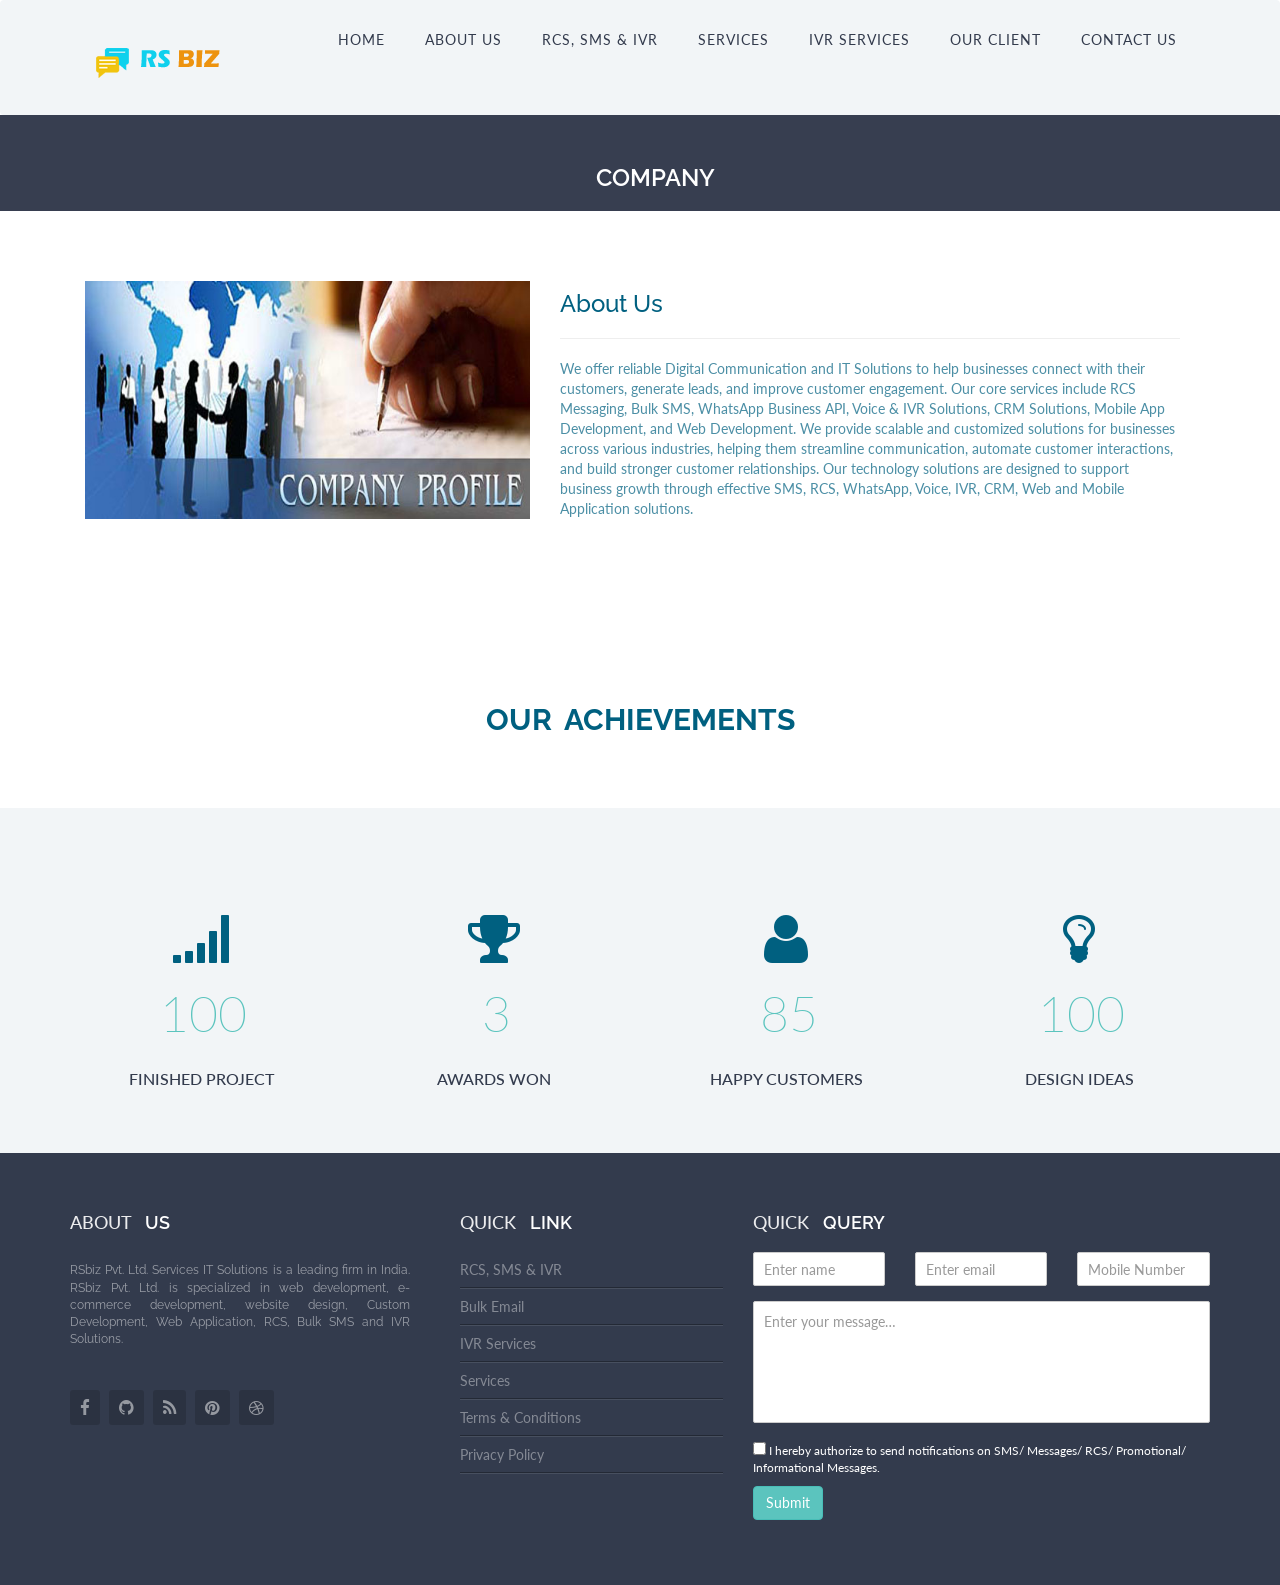
==== commit c16fdac3: "fix: update .cpanel.yml content" ====
--- a/about-us.html
+++ b/about-us.html
@@ -287,7 +287,9 @@
 
               <hr>
 
-              <p>RSbiz Pvt. Ltd. Services IT Solutions is a leading firm in India, specializing in RCS &amp; Bulk SMS, WhatsApp &amp; Voice Messaging, IVR Solutions, CRM, Digital Marketing, and Web &amp; App Development. Our ultimate objective is to provide the best services and improve the overall growth of our clients' businesses in the competitive market. We bring strong innovative ideas, technical ability, and proven skills to deliver products with extreme excellence. Our innovative strategies and unparalleled technical expertise will upgrade your business and give it maximum visibility among customers — for companies of all sizes.</p>         
+              <p>We offer reliable Digital Communication and IT Solutions to help businesses connect with their customers, generate leads, and improve customer engagement. Our core services include RCS Messaging, Bulk SMS, WhatsApp Business API, Voice & IVR Solutions, CRM Solutions, Mobile App Development, and Web Development.
+
+We provide scalable and customized solutions for businesses across various industries, helping them streamline communication, automate customer interactions, and build stronger customer relationships. Our technology solutions are designed to support business growth through effective SMS, RCS, WhatsApp, Voice, IVR, CRM, Web and Mobile Application solutions.</p>         
 
             </div>
 
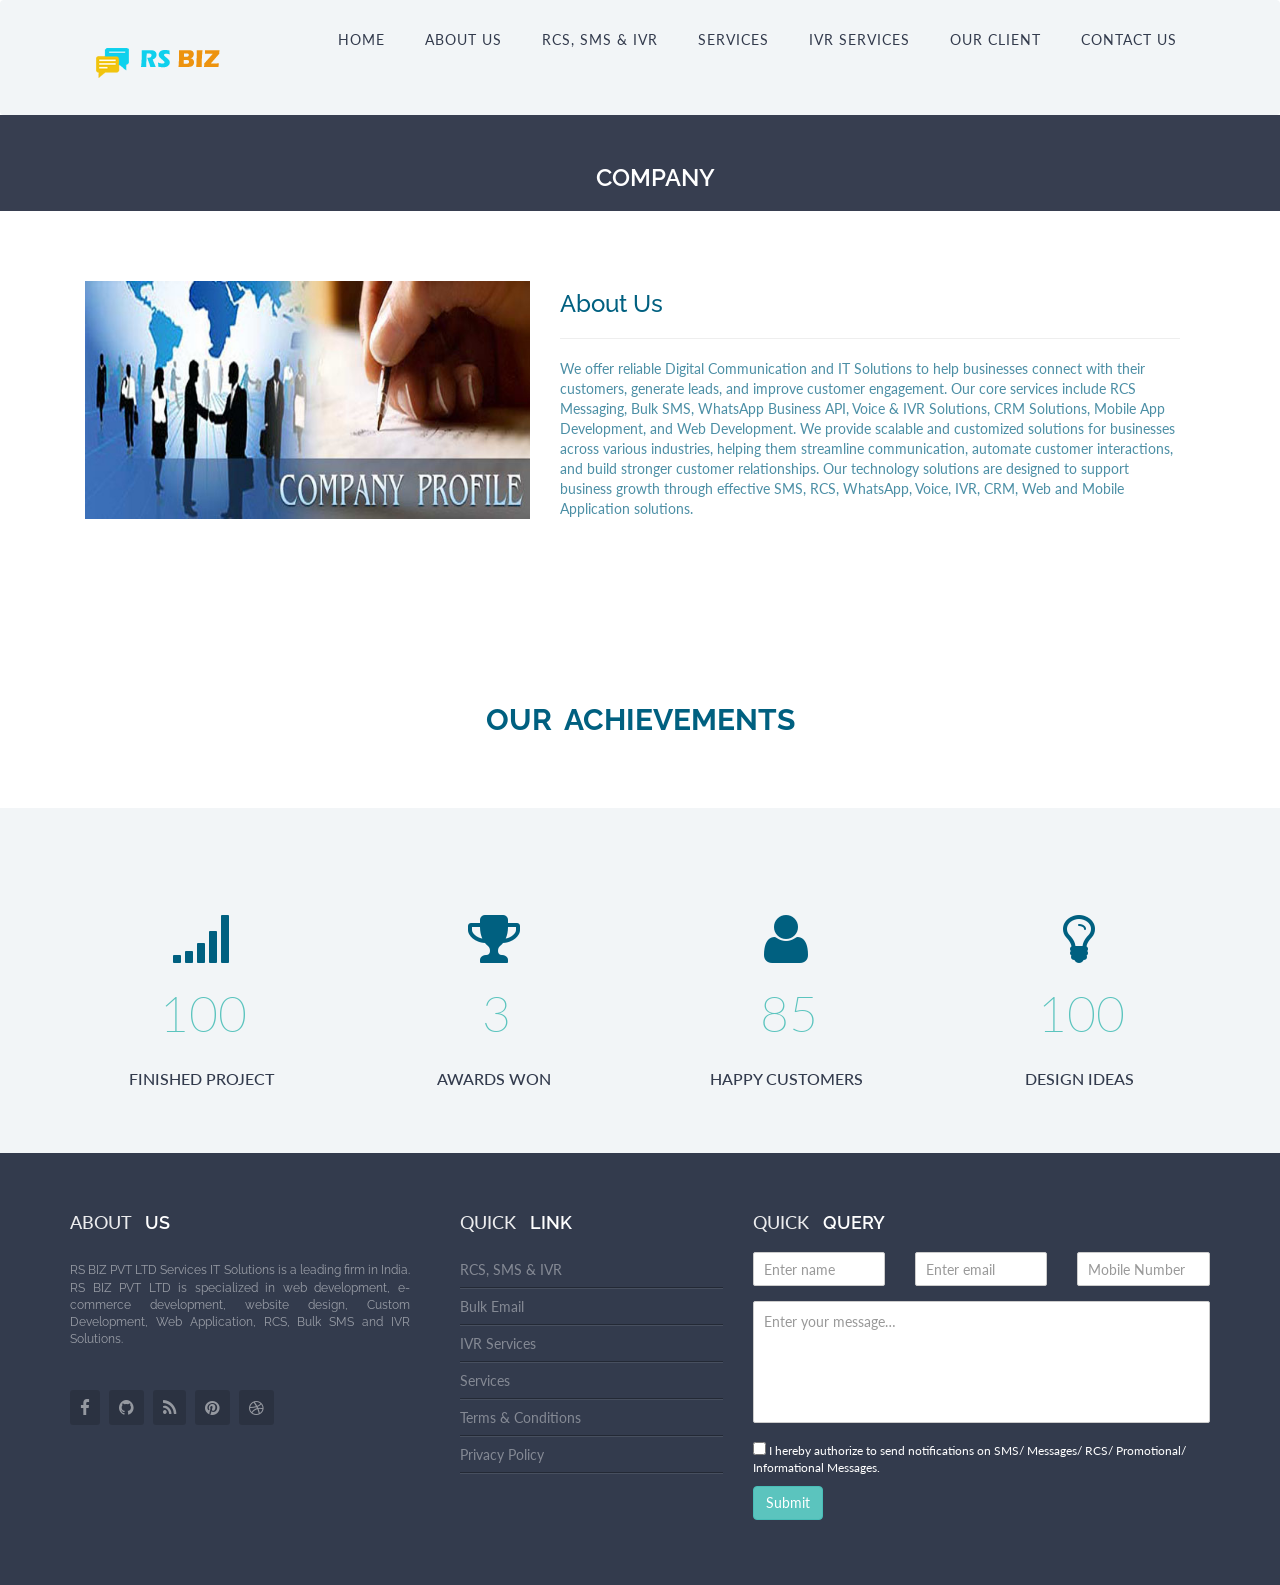
==== commit 6845b72e: "feat: rebrand company name and update client portfolio" ====
--- a/about-us.html
+++ b/about-us.html
@@ -18,7 +18,7 @@
 
   <!-- Title -->
 
-  <title>RSbiz Pvt. Ltd. </title>
+  <title>RS BIZ PVT LTD </title>
 
   <meta name="description" content="">
 
@@ -475,7 +475,7 @@
 
             <h4>About <span>&nbsp;us</span></h4>
 
-                      <p>RSbiz Pvt. Ltd.  Services IT Solutions is a leading firm in India. RSbiz Pvt. Ltd.  is specialized in web development, e-commerce development, website design, Custom Development, Web Application, RCS, Bulk SMS and IVR Solutions.</p>
+                      <p>RS BIZ PVT LTD  Services IT Solutions is a leading firm in India. RS BIZ PVT LTD  is specialized in web development, e-commerce development, website design, Custom Development, Web Application, RCS, Bulk SMS and IVR Solutions.</p>
 
               <ul class="social-links margin-t-35">
 
